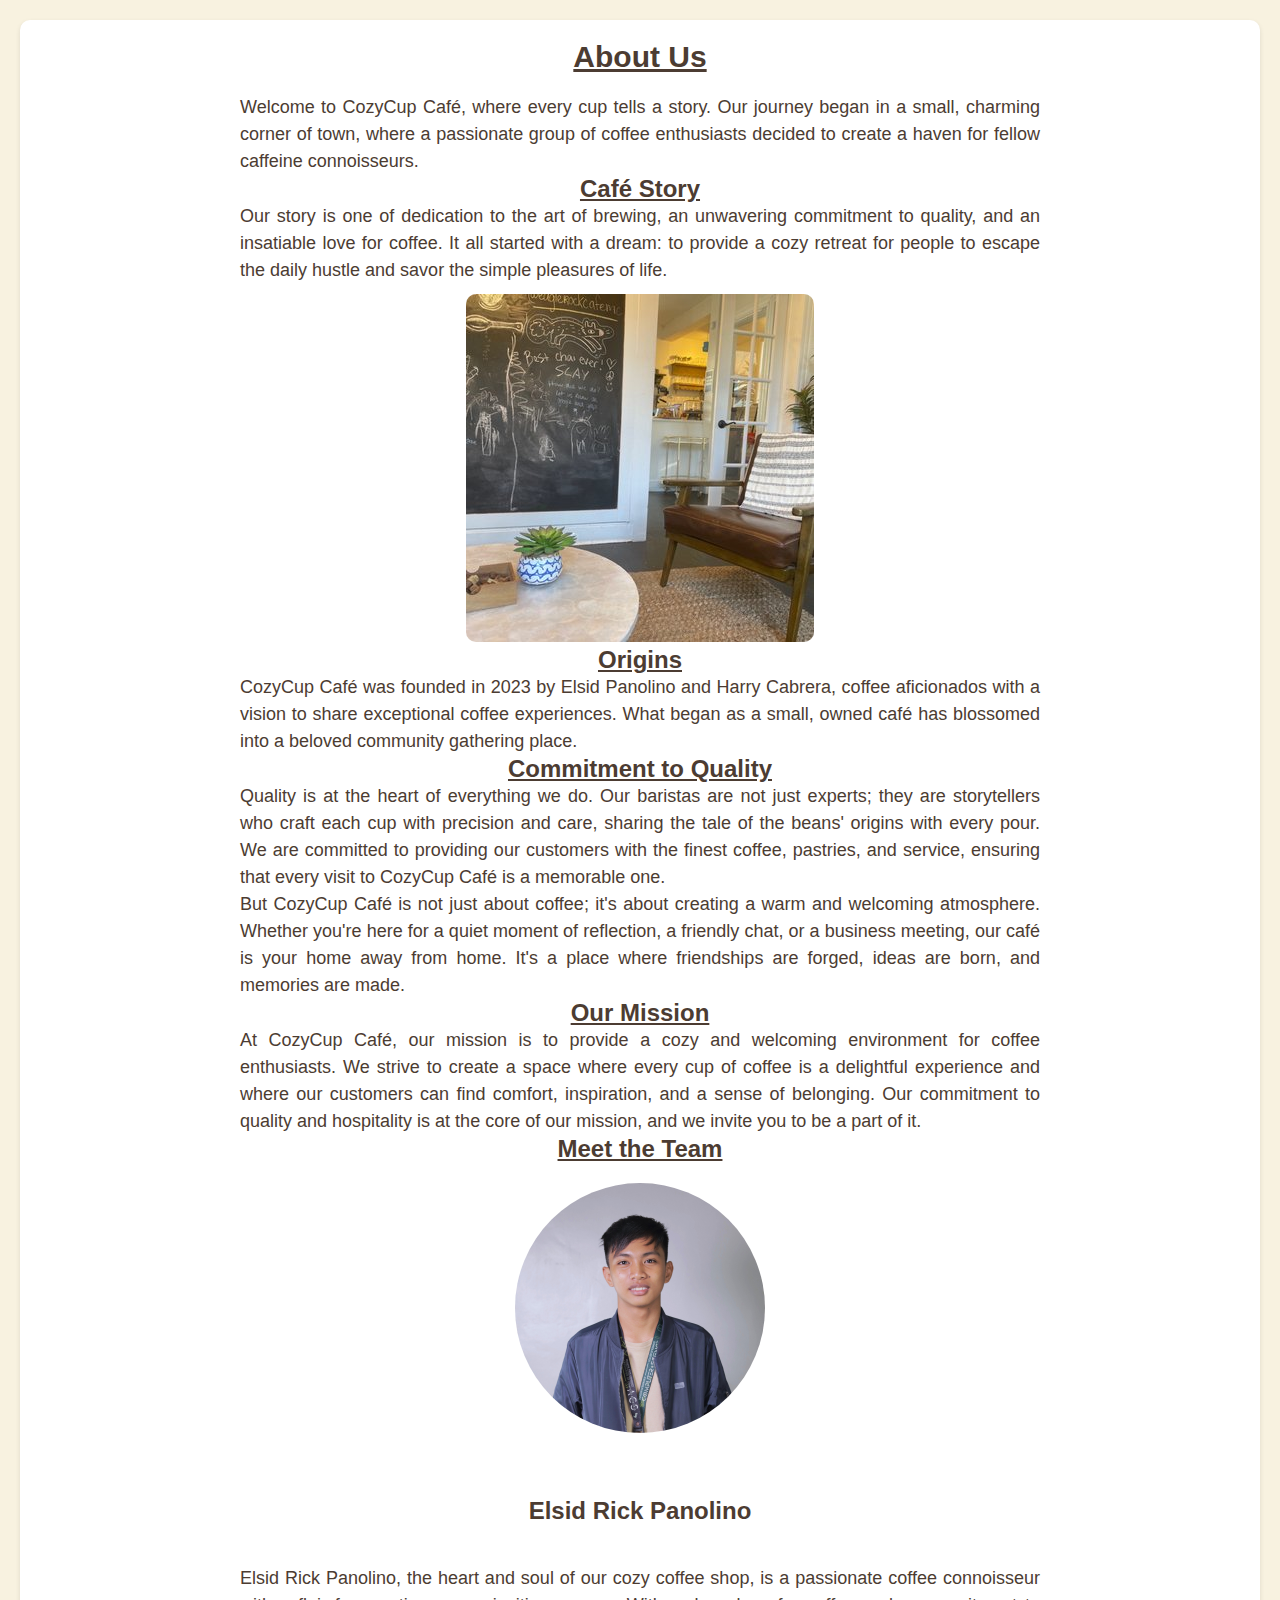
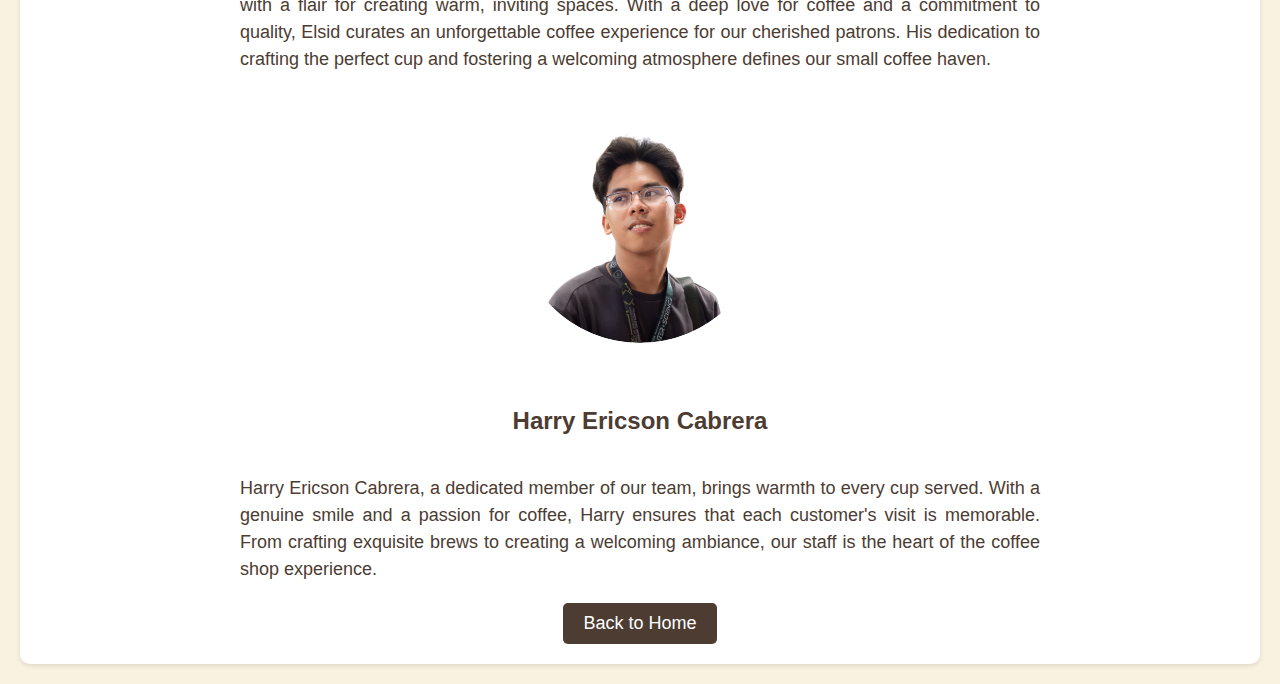
==== about.html @ 28b48355 "about us page has been seperated from main page, contents and design added in about us, contact us p" ====
<!DOCTYPE html>
<html lang="en">
<head>
    <meta charset="UTF-8">
    <meta name="viewport" content="width=device-width, initial-scale=1.0">
    <link rel="stylesheet" href="css/styles.css">
    <title>About CozyCup Café</title>
    <link rel="icon" type="image/png" href="img/logo.png">
    <style>
        body {
            font-family: Arial, sans-serif;
            background-color: #f8f2e0;
            color: #4c3c32;
            margin: 0;
            padding: 0;
        }

        .about {
            background-color: #fff;
            padding: 20px;
            box-shadow: 0 2px 5px rgba(0, 0, 0, 0.1);
            text-align: center;
            margin: 20px;
            border-radius: 10px;
        }

        h2 {
            font-size: 32px;
            color: #4c3c32;
            text-decoration: underline;
        }

        h3 {
            font-size: 24px;
            color: #4c3c32;
            text-decoration: underline;
        }

        p {
            font-size: 18px;
            line-height: 1.5;
            margin-bottom: 20px;
        }

        img {
            max-width: 100%;
            border-radius: 10px;
            margin-top: 10px;
        }

        .team img {
            border-radius: 50%;
            margin: 20px;
        }

        h5 {
            font-size: 24px;
            color: #4c3c32;
        }

        .back-button {
            background-color: #4c3c32;
            color: white;
            padding: 10px 20px;
            border: none;
            border-radius: 5px;
            font-size: 18px;
            text-decoration: none;
            cursor: pointer;
            margin-top: 20px;
            transition: background-color 0.3s ease;
        }

        .back-button a {
            text-decoration: none;
            color: white;
        }

        .back-button:hover {
            background-color: #7e685b;
        }
    </style>
</head>
<body>
    <section class="about">
        <h2>About Us</h2>
        <p>Welcome to CozyCup Café, where every cup tells a story. Our journey began in a small, charming corner of town, where a passionate group of coffee enthusiasts decided to create a haven for fellow caffeine connoisseurs.</p>
        
        <h3>Café Story</h3>
        <p>Our story is one of dedication to the art of brewing, an unwavering commitment to quality, and an insatiable love for coffee. It all started with a dream: to provide a cozy retreat for people to escape the daily hustle and savor the simple pleasures of life.</p>
        
        <img src="img/coffeeshop.jpg" alt="Coffee shop">
        
        <h3>Origins</h3>
        <p>CozyCup Café was founded in 2023 by Elsid Panolino and Harry Cabrera, coffee aficionados with a vision to share exceptional coffee experiences. What began as a small, owned café has blossomed into a beloved community gathering place.</p>
        
        <h3>Commitment to Quality</h3>
        <p>Quality is at the heart of everything we do. Our baristas are not just experts; they are storytellers who craft each cup with precision and care, sharing the tale of the beans' origins with every pour. We are committed to providing our customers with the finest coffee, pastries, and service, ensuring that every visit to CozyCup Café is a memorable one.</p>
        
        <p>But CozyCup Café is not just about coffee; it's about creating a warm and welcoming atmosphere. Whether you're here for a quiet moment of reflection, a friendly chat, or a business meeting, our café is your home away from home. It's a place where friendships are forged, ideas are born, and memories are made.</p>
        
        <h3>Our Mission</h3>
        <p>At CozyCup Café, our mission is to provide a cozy and welcoming environment for coffee enthusiasts. We strive to create a space where every cup of coffee is a delightful experience and where our customers can find comfort, inspiration, and a sense of belonging. Our commitment to quality and hospitality is at the core of our mission, and we invite you to be a part of it.</p>
        
        <h3>Meet the Team</h3>
        
        <div class="team">
            <img src="img/elsid.jpg" alt="Elsid" height="250">
            <h5>Elsid Rick Panolino</h5>
            <p>Elsid Rick Panolino, the heart and soul of our cozy coffee shop, is a passionate coffee connoisseur with a flair for creating warm, inviting spaces. With a deep love for coffee and a commitment to quality, Elsid curates an unforgettable coffee experience for our cherished patrons. His dedication to crafting the perfect cup and fostering a welcoming atmosphere defines our small coffee haven.</p>
            
            <img src="img/harry.png" alt="Harry" height="250">
            <h5>Harry Ericson Cabrera</h5>
            <p>Harry Ericson Cabrera, a dedicated member of our team, brings warmth to every cup served. With a genuine smile and a passion for coffee, Harry ensures that each customer's visit is memorable. From crafting exquisite brews to creating a welcoming ambiance, our staff is the heart of the coffee shop experience.</p>
        </div>
        
        <button class="back-button"><a href="index.html">Back to Home</a></button>
    </section>
</body>
</html>
---- css/styles.css ----
/* Reset some default styles */
body, h1, h2, h3, p, ul, li {
    margin: 0;
    padding: 0;
}

body {
    font-family: Arial, sans-serif;
    background-color: #f8f2e0;
    color: #4c3c32;
}

header {
    background-color: #fff;
    box-shadow: 0 2px 5px rgba(0, 0, 0, 0.1);
    padding: 20px;
}

nav {
    display: flex;
    justify-content: space-between;
    align-items: center;
}

.logo img {
    max-width: 100px;
}

nav ul {
    list-style: none;
    display: flex;
    gap: 20px;
}

nav a {
    text-decoration: none;
    color: #4c3c32;
    font-weight: bold;
    transition: color 0.3s;
}

nav a:hover {
    color: #7e685b;
}

.hero {
    text-align: center;
    padding: 150px 0;
    background-image: url('hero-bg.jpg');
    background-size: cover;
    color: white;
}

.hero h1 {
    font-size: 36px;
    margin-bottom: 20px;
}

.hero p {
    font-size: 18px;
    margin-bottom: 40px;
}

.cta-button {
    display: inline-block;
    padding: 10px 20px;
    background-color: #4c3c32;
    color: white;
    text-decoration: none;
    border-radius: 5px;
}

.cta-button:hover {
    background-color: #7e685b;
}

.menu {
    padding: 100px 0;
    text-align: center;
}

.menu h2 {
    font-size: 30px;
    margin-bottom: 20px;
}

.about {
    padding: 100px 0;
    text-align: center;
    background-color: #ede4d6;
}

.about h2 {
    font-size: 30px;
    margin-bottom: 20px;
}

.about p {
    font-size: 18px;
    max-width: 800px;
    margin: 0 auto;
}

.contact {
    padding: 100px 0;
    text-align: center;
    background-color: #4c3c32;
    color: white;
}

.contact h2 {
    font-size: 30px;
    margin-bottom: 20px;
}

.contact p {
    font-size: 18px;
    margin-bottom: 40px;
}

/* Contact Form Styling */
/* Contact Form Styling */
.contact-form {
    background-color: #f9f9f9;
    padding: 20px;
    border-radius: 10px;
    box-shadow: 0px 0px 10px rgba(0, 0, 0, 0.2);
    text-align: left; /* Align form elements to the left */
    max-width: 500px; /* Adjust the maximum width as needed */
    margin: 0 auto; /* Center the form horizontally */
}

.contact-form h3 {
    font-size: 24px;
    margin-bottom: 15px;
    color: #333;
}

.contact-form label {
    display: block;
    margin-bottom: 5px;
    font-weight: bold;
    color: #333;
}

.contact-form input[type="text"],
.contact-form input[type="email"],
.contact-form textarea {
    width: 90%;
    padding: 10px;
    margin-bottom: 15px;
    border: 1px solid #ccc;
    border-radius: 5px;
    font-size: 16px; /* Increase font size for better readability */
}

.contact-form textarea {
    resize: vertical;
    min-height: 150px; /* Set a minimum height for the textarea */
}

.contact-form button {
    background-color: #4c3c32;
    color: white;
    border: none;
    padding: 10px 20px;
    border-radius: 5px;
    cursor: pointer;
    transition: background-color 0.3s ease;
    font-size: 16px; /* Increase font size for better readability */
}

.contact-form button:hover {
    background-color: #7e685b;
}

/* Style the form submit button as a block element for better alignment */
.contact-form button[type="submit"] {
    display: block;
    margin-top: 15px;
}


footer {
    background-color: #4c3c32;
    color: white;
    text-align: center;
    padding: 20px 0;
}



/* design for the "Back to Home" button for About us page*/
.back-button {
    display: inline-block;
    padding: 10px 20px;
    background-color: #4c3c32;
    color: white;
    text-decoration: none;
    border: none;
    border-radius: 5px;
    cursor: pointer;
    transition: background-color 0.3s ease, color 0.3s ease;
    margin-top: 20px;
}

.back-button a {
    text-decoration: none;
    color: white;
}

.back-button:hover {
    background-color: #7e685b;
    color: black; /* this Changes font color to black on hover */
}

/* Text alignment for paragraphs and lists */
.about p,
.about ul,
.about li {
    text-align: justify;
}
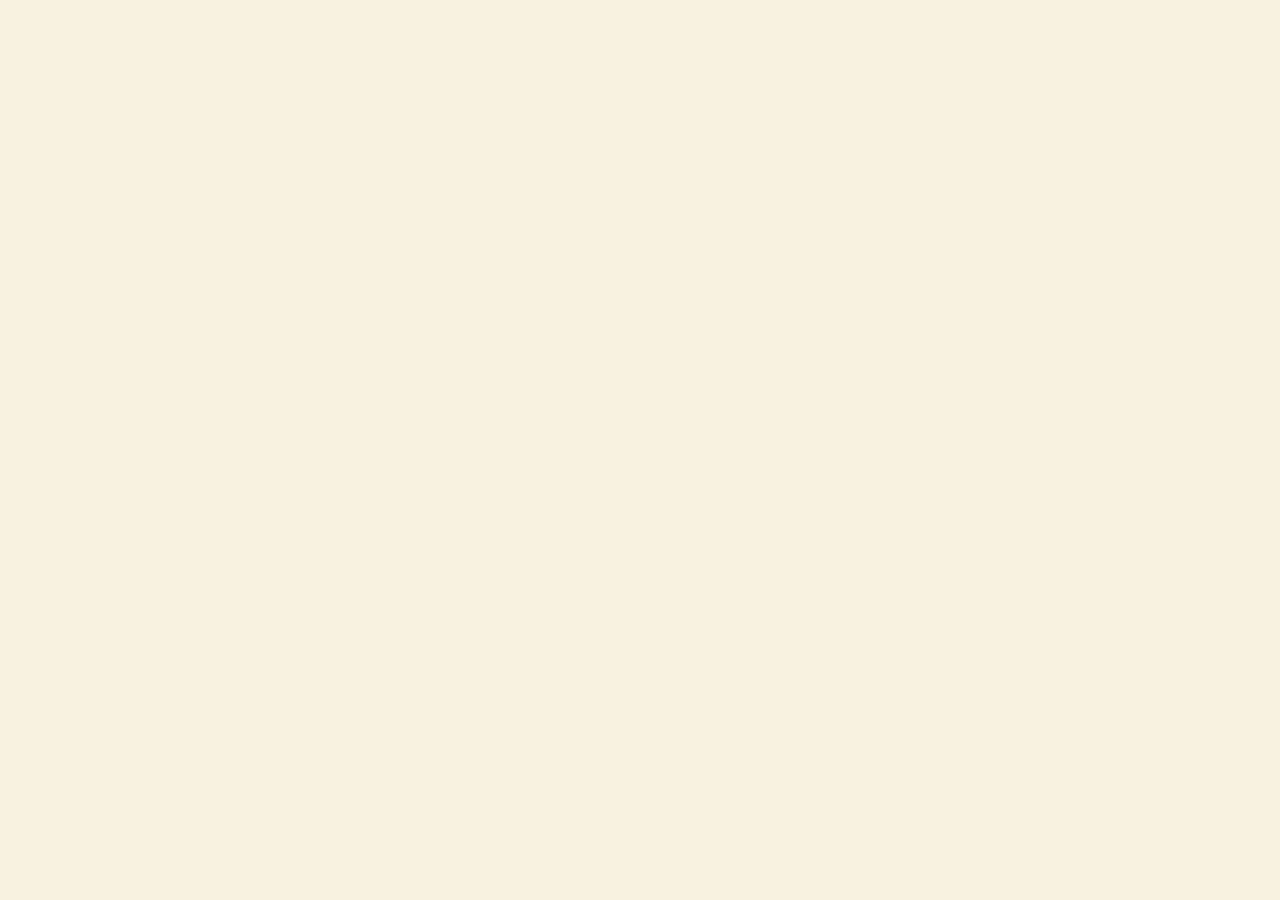
==== commit fcd5eb82: "merged code, about us page has been moved to main page" ====
--- a/about.html
+++ b/about.html
@@ -6,115 +6,7 @@
     <link rel="stylesheet" href="css/styles.css">
     <title>About CozyCup Café</title>
     <link rel="icon" type="image/png" href="img/logo.png">
-    <style>
-        body {
-            font-family: Arial, sans-serif;
-            background-color: #f8f2e0;
-            color: #4c3c32;
-            margin: 0;
-            padding: 0;
-        }
 
-        .about {
-            background-color: #fff;
-            padding: 20px;
-            box-shadow: 0 2px 5px rgba(0, 0, 0, 0.1);
-            text-align: center;
-            margin: 20px;
-            border-radius: 10px;
-        }
+</head>
 
-        h2 {
-            font-size: 32px;
-            color: #4c3c32;
-            text-decoration: underline;
-        }
-
-        h3 {
-            font-size: 24px;
-            color: #4c3c32;
-            text-decoration: underline;
-        }
-
-        p {
-            font-size: 18px;
-            line-height: 1.5;
-            margin-bottom: 20px;
-        }
-
-        img {
-            max-width: 100%;
-            border-radius: 10px;
-            margin-top: 10px;
-        }
-
-        .team img {
-            border-radius: 50%;
-            margin: 20px;
-        }
-
-        h5 {
-            font-size: 24px;
-            color: #4c3c32;
-        }
-
-        .back-button {
-            background-color: #4c3c32;
-            color: white;
-            padding: 10px 20px;
-            border: none;
-            border-radius: 5px;
-            font-size: 18px;
-            text-decoration: none;
-            cursor: pointer;
-            margin-top: 20px;
-            transition: background-color 0.3s ease;
-        }
-
-        .back-button a {
-            text-decoration: none;
-            color: white;
-        }
-
-        .back-button:hover {
-            background-color: #7e685b;
-        }
-    </style>
-</head>
-<body>
-    <section class="about">
-        <h2>About Us</h2>
-        <p>Welcome to CozyCup Café, where every cup tells a story. Our journey began in a small, charming corner of town, where a passionate group of coffee enthusiasts decided to create a haven for fellow caffeine connoisseurs.</p>
-        
-        <h3>Café Story</h3>
-        <p>Our story is one of dedication to the art of brewing, an unwavering commitment to quality, and an insatiable love for coffee. It all started with a dream: to provide a cozy retreat for people to escape the daily hustle and savor the simple pleasures of life.</p>
-        
-        <img src="img/coffeeshop.jpg" alt="Coffee shop">
-        
-        <h3>Origins</h3>
-        <p>CozyCup Café was founded in 2023 by Elsid Panolino and Harry Cabrera, coffee aficionados with a vision to share exceptional coffee experiences. What began as a small, owned café has blossomed into a beloved community gathering place.</p>
-        
-        <h3>Commitment to Quality</h3>
-        <p>Quality is at the heart of everything we do. Our baristas are not just experts; they are storytellers who craft each cup with precision and care, sharing the tale of the beans' origins with every pour. We are committed to providing our customers with the finest coffee, pastries, and service, ensuring that every visit to CozyCup Café is a memorable one.</p>
-        
-        <p>But CozyCup Café is not just about coffee; it's about creating a warm and welcoming atmosphere. Whether you're here for a quiet moment of reflection, a friendly chat, or a business meeting, our café is your home away from home. It's a place where friendships are forged, ideas are born, and memories are made.</p>
-        
-        <h3>Our Mission</h3>
-        <p>At CozyCup Café, our mission is to provide a cozy and welcoming environment for coffee enthusiasts. We strive to create a space where every cup of coffee is a delightful experience and where our customers can find comfort, inspiration, and a sense of belonging. Our commitment to quality and hospitality is at the core of our mission, and we invite you to be a part of it.</p>
-        
-        <h3>Meet the Team</h3>
-        
-        <div class="team">
-            <img src="img/elsid.jpg" alt="Elsid" height="250">
-            <h5>Elsid Rick Panolino</h5>
-            <p>Elsid Rick Panolino, the heart and soul of our cozy coffee shop, is a passionate coffee connoisseur with a flair for creating warm, inviting spaces. With a deep love for coffee and a commitment to quality, Elsid curates an unforgettable coffee experience for our cherished patrons. His dedication to crafting the perfect cup and fostering a welcoming atmosphere defines our small coffee haven.</p>
-            
-            <img src="img/harry.png" alt="Harry" height="250">
-            <h5>Harry Ericson Cabrera</h5>
-            <p>Harry Ericson Cabrera, a dedicated member of our team, brings warmth to every cup served. With a genuine smile and a passion for coffee, Harry ensures that each customer's visit is memorable. From crafting exquisite brews to creating a welcoming ambiance, our staff is the heart of the coffee shop experience.</p>
-        </div>
-        
-        <button class="back-button"><a href="index.html">Back to Home</a></button>
-    </section>
-</body>
 </html>
--- a/css/styles.css
+++ b/css/styles.css
@@ -11,7 +11,7 @@
 }
 
 header {
-    background-color: #fff;
+    background-color: #cebb9d;
     box-shadow: 0 2px 5px rgba(0, 0, 0, 0.1);
     padding: 20px;
 }
@@ -46,19 +46,63 @@
 .hero {
     text-align: center;
     padding: 150px 0;
-    background-image: url('hero-bg.jpg');
+    background-image: url('../img/hero-bg.jpg');
     background-size: cover;
-    color: white;
-}
-
+    color: rgb(235, 231, 211);
+    height: 100vh;
+}
+/* Panolino Home start*/
+.hero{
+    display: grid;
+    row-gap: 20px;
+    column-gap: 20px;
+    padding: 5% 10% 5% 10%;
+}
+.home_section{
+    width: 30%;
+}
+.home_text{
+    grid-column-start: 1;
+    grid-column-end: 3;
+    grid-row: 1;
+    width: 100%;
+    height: 100%;
+    display: flex;
+    flex-direction: column;
+    justify-content: center;
+    align-items: center;
+
+    background-image: linear-gradient(-45deg,rgba(101, 93, 90, 0.124), rgba(63, 26, 14, 0.746));
+}
+.home_coffee{
+    grid-column: 1;
+    grid-row: 2;
+    width: 100%;
+    height:100%;
+
+    background-image: linear-gradient(rgba(132, 120, 114, 0), rgba(48, 30, 25, 0.851));
+}
+.home_pastries{
+    grid-column: 2;
+    grid-row: 2;
+    width: 100%;
+    height: 100%;
+
+    
+    background-image: linear-gradient(45deg,rgba(179, 148, 140, 0.198), rgba(69, 31, 22, 0.815));
+}
+
+/* Panolino Home end */
 .hero h1 {
-    font-size: 36px;
+    font-size: 50px;
     margin-bottom: 20px;
+    text-shadow: 2px 2px 2px #4c3c32;
 }
 
 .hero p {
-    font-size: 18px;
+    font-size: 25px;
     margin-bottom: 40px;
+    text-shadow: 2px 2px 2px #4c3c32;
 }
 
 .cta-button {
@@ -75,17 +119,163 @@
 }
 
 .menu {
+    height: fit-content;
     padding: 100px 0;
     text-align: center;
+    background-color: #e9d0a6;
+
 }
 
 .menu h2 {
-    font-size: 30px;
+    font-size: 50px;
     margin-bottom: 20px;
-}
+    font-weight: 100;
+}
+
+/* Panolino MENU start*/
+
+.items{
+    /*  */
+}
+.item_group{
+    display: flex;
+    flex-direction: row;
+    justify-content: center;
+}
+.item{
+    position: relative;
+    height: 300px;
+    width: 300px;
+    background-color: #4c3c3245;
+    margin: 0 10px 0 10px;
+    box-shadow: 3px 3px 5px#4c3c32;
+    border-radius: 10px;
+}
+.menu_img{
+    width: 100%;
+    border-radius: 10px;
+
+    overflow: hidden;
+    position: relative;
+
+    transition: transform 500ms ease-in-out;
+}
+.item_name{
+    font-size: 1.3rem;
+    font-weight: bold;
+}
+/* TEXTS start */
+.item_label{
+    height: 75%;
+    width: 100%;
+    border-radius: 10px;
+
+    position: absolute;
+    top: 0;
+    left: 0;
+    z-index: 1;
+
+    background-image: linear-gradient(rgba(251, 215, 173, 0.7), rgba(251, 215, 173, 0.65), rgba(251, 215, 173, 0.0));
+
+    display: flex;
+    flex-direction: column;
+    padding-top: 10px;
+}
+.price{
+    font-size: 1.5rem;
+    font-weight: 600;
+}
+.description{
+    font-size: 1.1rem;
+    opacity: 0;
+}
+.option{
+    height: 25%;
+    width: 100%;
+    border-radius: 10px;
+
+    position: absolute;
+    bottom: 0;
+    left: 0;
+    z-index: 1;
+
+    background-color: #805e3cac;
+    color: #e9d1aa;
+    font-weight: bold;
+
+    display: none;
+    flex-direction: row;
+    justify-content: space-evenly;
+    align-items: center;
+}
+.option_btn{
+    width: 20%;
+    height: 60%;
+    display: flex;
+    align-items: center;
+    justify-content: center;
+    border-radius: 5px 5px 20px 20px;
+    transition-duration: 2500ms;
+    transition-timing-function: cubic-bezier();
+}
+.option_btn:hover{
+    box-shadow: inset 0 -35px 0 rgba(93, 71, 42, 0.819);
+    color: #f8f2e0;
+}
+.btn_hot{
+    background-color: #fff0cc;
+    color: rgb(228, 179, 93);
+}
+.btn_iced{
+    background-color: #ffe5cb;
+    color: rgb(124, 162, 152);
+}
+/* TEXTS end */
+/* Menu label animation start*/
+
+/* IMPLEMENTATION */
+
+.item:hover .description{
+    animation-name: full_opacity;
+    animation-duration: 1000ms;
+    animation-timing-function: cubic-bezier();
+    animation-fill-mode: forwards;
+}
+
+.item:hover .menu_img{
+    animation-name: lower_image_saturation;
+    animation-duration: 1000ms;
+    animation-fill-mode: forwards;
+}
+
+/* ANIMATION */
+
+@keyframes full_opacity {
+    from {opacity: 0;}
+    to {opacity: 1;}
+}
+
+@keyframes lower_image_saturation {
+    from {filter: saturate(100%);}
+    to {filter: saturate(30%);}
+}
+@keyframes increase_size {
+    from {height: 300px; width: 300px;}
+    to {height: 310px; width: 310px}
+}
+
+/* Menu label animation end*/
+
+.divider{
+    width: 300px;
+    border: 1px solid #4c3c32;
+}
+
+/* Panolino MENU end */
 
 .about {
     padding: 100px 0;
+    height: fit-content;
     text-align: center;
     background-color: #ede4d6;
 }
@@ -99,6 +289,73 @@
     font-size: 18px;
     max-width: 800px;
     margin: 0 auto;
+}
+
+/*about us style*/
+
+.about {
+    background-color: #fff;
+    padding: 20px;
+    box-shadow: 0 2px 5px rgba(0, 0, 0, 0.1);
+    text-align: center;
+    margin: 20px;
+    border-radius: 10px;
+}
+
+.about h2 {
+    font-size: 32px;
+    color: #4c3c32;
+    text-decoration: underline;
+}
+
+.about h3 {
+    font-size: 24px;
+    color: #4c3c32;
+    text-decoration: underline;
+}
+
+.about p {
+    font-size: 18px;
+    line-height: 1.5;
+    margin-bottom: 20px;
+} 
+
+.about img {
+    max-width: 100%;
+    border-radius: 10px;
+    margin-top: 10px;
+}
+
+.team img {
+    border-radius: 50%;
+    margin: 20px;
+}
+
+.about h5 {
+    font-size: 24px;
+    color: #4c3c32;
+}
+
+.back-button {
+    background-color: #4c3c32;
+    color: white;
+    padding: 10px 20px;
+    border: none;
+    border-radius: 5px;
+    font-size: 18px;
+    text-decoration: none;
+    cursor: pointer;
+    margin-top: 20px;
+    transition: background-color 0.3s ease;
+}
+
+.back-button a {
+    text-decoration: none;
+    color: white;
+}
+
+.back-button:hover {
+    background-color: #7e685b;
 }
 
 .contact {
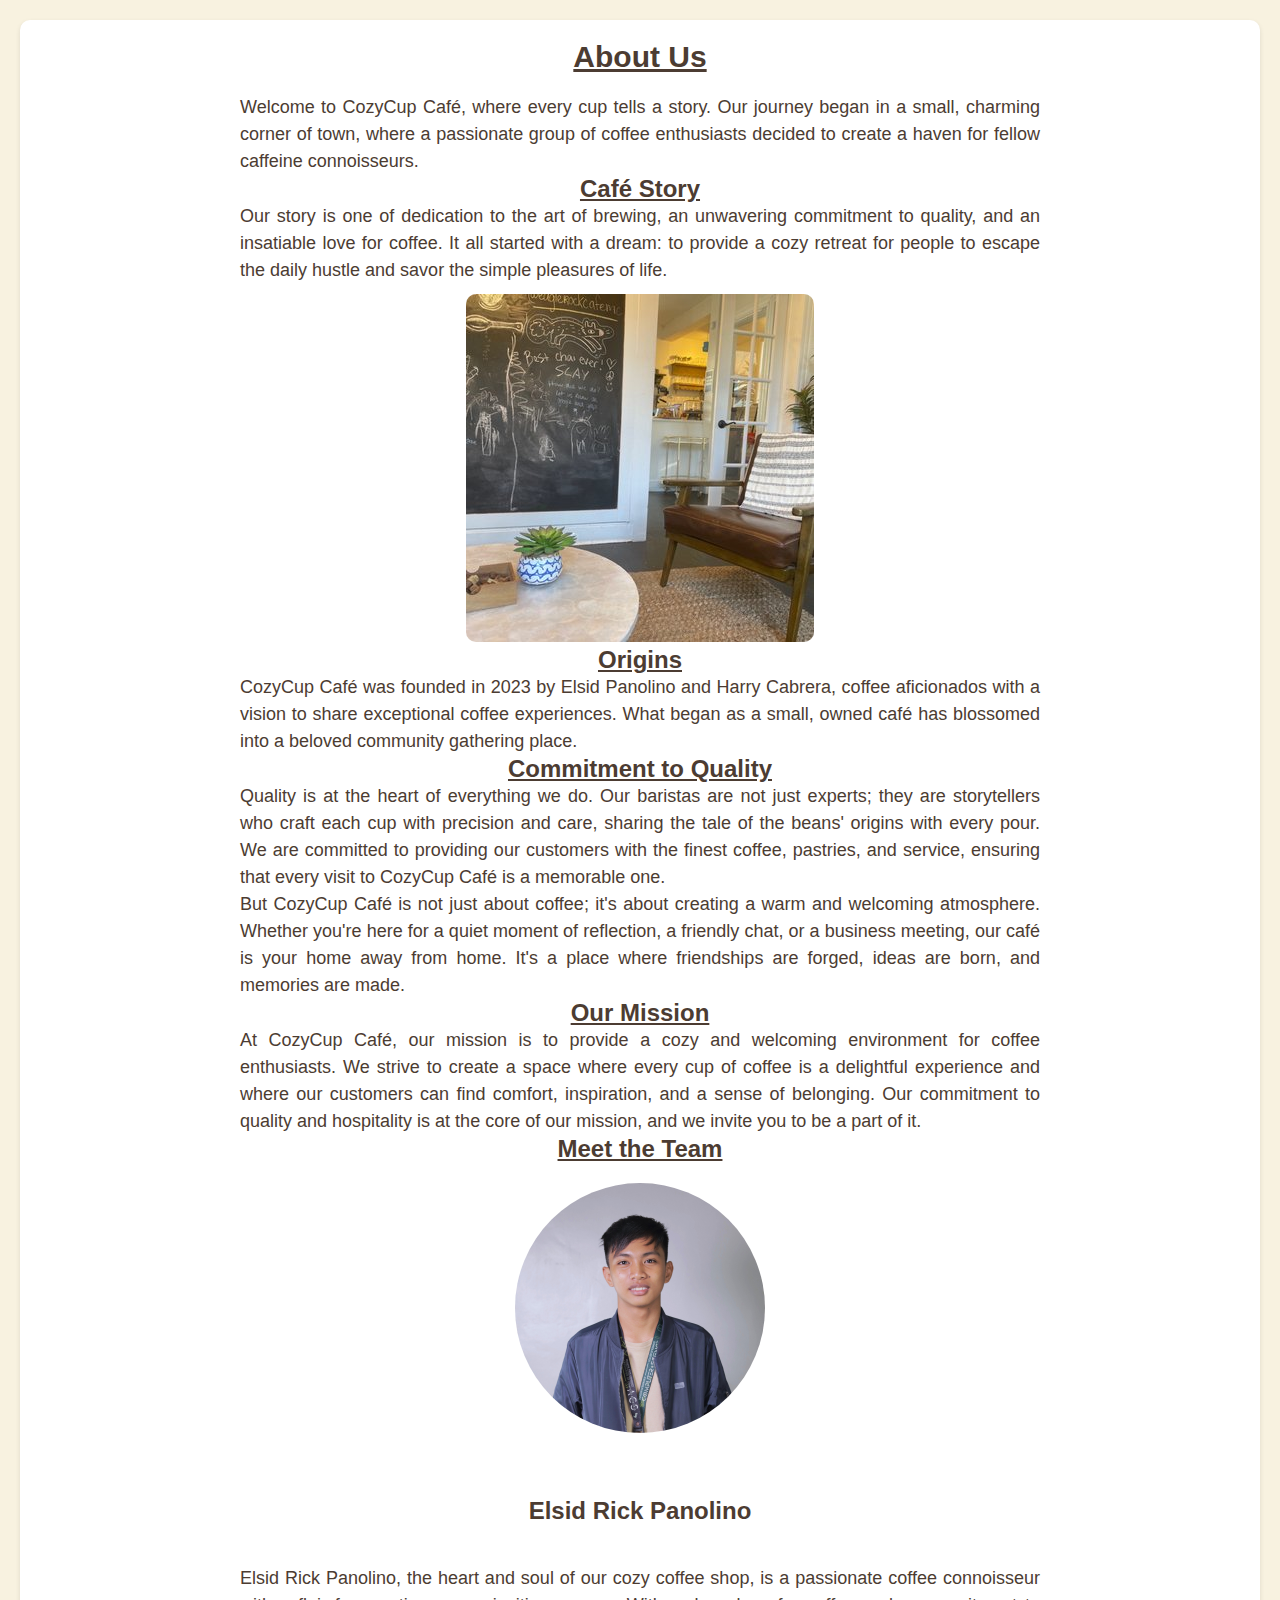
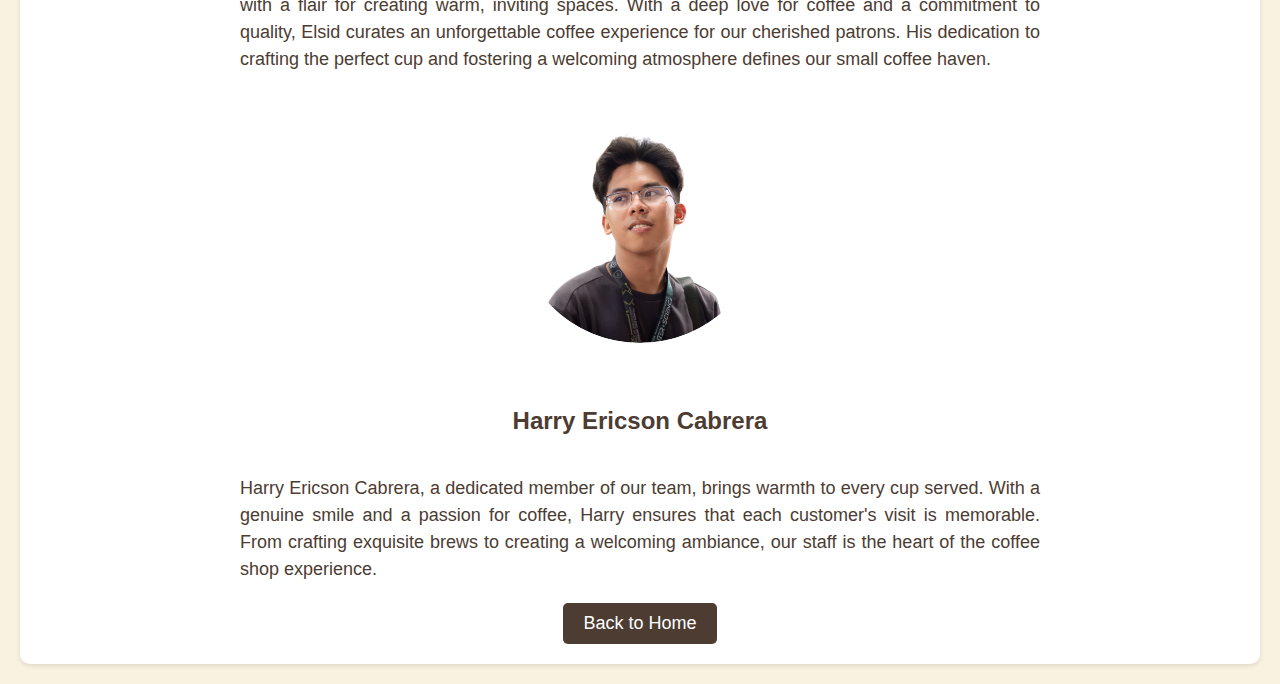
==== commit 3775c86b: "test feature" ====
--- a/about.html
+++ b/about.html
@@ -6,7 +6,115 @@
     <link rel="stylesheet" href="css/styles.css">
     <title>About CozyCup Café</title>
     <link rel="icon" type="image/png" href="img/logo.png">
+    <style>
+        body {
+            font-family: Arial, sans-serif;
+            background-color: #f8f2e0;
+            color: #4c3c32;
+            margin: 0;
+            padding: 0;
+        }
 
+        .about {
+            background-color: #fff;
+            padding: 20px;
+            box-shadow: 0 2px 5px rgba(0, 0, 0, 0.1);
+            text-align: center;
+            margin: 20px;
+            border-radius: 10px;
+        }
+
+        h2 {
+            font-size: 32px;
+            color: #4c3c32;
+            text-decoration: underline;
+        }
+
+        h3 {
+            font-size: 24px;
+            color: #4c3c32;
+            text-decoration: underline;
+        }
+
+        p {
+            font-size: 18px;
+            line-height: 1.5;
+            margin-bottom: 20px;
+        }
+
+        img {
+            max-width: 100%;
+            border-radius: 10px;
+            margin-top: 10px;
+        }
+
+        .team img {
+            border-radius: 50%;
+            margin: 20px;
+        }
+
+        h5 {
+            font-size: 24px;
+            color: #4c3c32;
+        }
+
+        .back-button {
+            background-color: #4c3c32;
+            color: white;
+            padding: 10px 20px;
+            border: none;
+            border-radius: 5px;
+            font-size: 18px;
+            text-decoration: none;
+            cursor: pointer;
+            margin-top: 20px;
+            transition: background-color 0.3s ease;
+        }
+
+        .back-button a {
+            text-decoration: none;
+            color: white;
+        }
+
+        .back-button:hover {
+            background-color: #7e685b;
+        }
+    </style>
 </head>
-
+<body>
+    <section class="about">
+        <h2>About Us</h2>
+        <p>Welcome to CozyCup Café, where every cup tells a story. Our journey began in a small, charming corner of town, where a passionate group of coffee enthusiasts decided to create a haven for fellow caffeine connoisseurs.</p>
+        
+        <h3>Café Story</h3>
+        <p>Our story is one of dedication to the art of brewing, an unwavering commitment to quality, and an insatiable love for coffee. It all started with a dream: to provide a cozy retreat for people to escape the daily hustle and savor the simple pleasures of life.</p>
+        
+        <img src="img/coffeeshop.jpg" alt="Coffee shop">
+        
+        <h3>Origins</h3>
+        <p>CozyCup Café was founded in 2023 by Elsid Panolino and Harry Cabrera, coffee aficionados with a vision to share exceptional coffee experiences. What began as a small, owned café has blossomed into a beloved community gathering place.</p>
+        
+        <h3>Commitment to Quality</h3>
+        <p>Quality is at the heart of everything we do. Our baristas are not just experts; they are storytellers who craft each cup with precision and care, sharing the tale of the beans' origins with every pour. We are committed to providing our customers with the finest coffee, pastries, and service, ensuring that every visit to CozyCup Café is a memorable one.</p>
+        
+        <p>But CozyCup Café is not just about coffee; it's about creating a warm and welcoming atmosphere. Whether you're here for a quiet moment of reflection, a friendly chat, or a business meeting, our café is your home away from home. It's a place where friendships are forged, ideas are born, and memories are made.</p>
+        
+        <h3>Our Mission</h3>
+        <p>At CozyCup Café, our mission is to provide a cozy and welcoming environment for coffee enthusiasts. We strive to create a space where every cup of coffee is a delightful experience and where our customers can find comfort, inspiration, and a sense of belonging. Our commitment to quality and hospitality is at the core of our mission, and we invite you to be a part of it.</p>
+        
+        <h3>Meet the Team</h3>
+        
+        <div class="team">
+            <img src="img/elsid.jpg" alt="Elsid" height="250">
+            <h5>Elsid Rick Panolino</h5>
+            <p>Elsid Rick Panolino, the heart and soul of our cozy coffee shop, is a passionate coffee connoisseur with a flair for creating warm, inviting spaces. With a deep love for coffee and a commitment to quality, Elsid curates an unforgettable coffee experience for our cherished patrons. His dedication to crafting the perfect cup and fostering a welcoming atmosphere defines our small coffee haven.</p>
+            
+            <img src="img/harry.png" alt="Harry" height="250">
+            <h5>Harry Ericson Cabrera</h5>
+            <p>Harry Ericson Cabrera, a dedicated member of our team, brings warmth to every cup served. With a genuine smile and a passion for coffee, Harry ensures that each customer's visit is memorable. From crafting exquisite brews to creating a welcoming ambiance, our staff is the heart of the coffee shop experience.</p>
+        </div>
+        
+        <button class="back-button"><a href="index.html">Back to Home</a></button>
+    </section>
+</body>
 </html>
--- a/css/styles.css
+++ b/css/styles.css
@@ -275,7 +275,6 @@
 
 .about {
     padding: 100px 0;
-    height: fit-content;
     text-align: center;
     background-color: #ede4d6;
 }
@@ -289,73 +288,6 @@
     font-size: 18px;
     max-width: 800px;
     margin: 0 auto;
-}
-
-/*about us style*/
-
-.about {
-    background-color: #fff;
-    padding: 20px;
-    box-shadow: 0 2px 5px rgba(0, 0, 0, 0.1);
-    text-align: center;
-    margin: 20px;
-    border-radius: 10px;
-}
-
-.about h2 {
-    font-size: 32px;
-    color: #4c3c32;
-    text-decoration: underline;
-}
-
-.about h3 {
-    font-size: 24px;
-    color: #4c3c32;
-    text-decoration: underline;
-}
-
-.about p {
-    font-size: 18px;
-    line-height: 1.5;
-    margin-bottom: 20px;
-} 
-
-.about img {
-    max-width: 100%;
-    border-radius: 10px;
-    margin-top: 10px;
-}
-
-.team img {
-    border-radius: 50%;
-    margin: 20px;
-}
-
-.about h5 {
-    font-size: 24px;
-    color: #4c3c32;
-}
-
-.back-button {
-    background-color: #4c3c32;
-    color: white;
-    padding: 10px 20px;
-    border: none;
-    border-radius: 5px;
-    font-size: 18px;
-    text-decoration: none;
-    cursor: pointer;
-    margin-top: 20px;
-    transition: background-color 0.3s ease;
-}
-
-.back-button a {
-    text-decoration: none;
-    color: white;
-}
-
-.back-button:hover {
-    background-color: #7e685b;
 }
 
 .contact {
